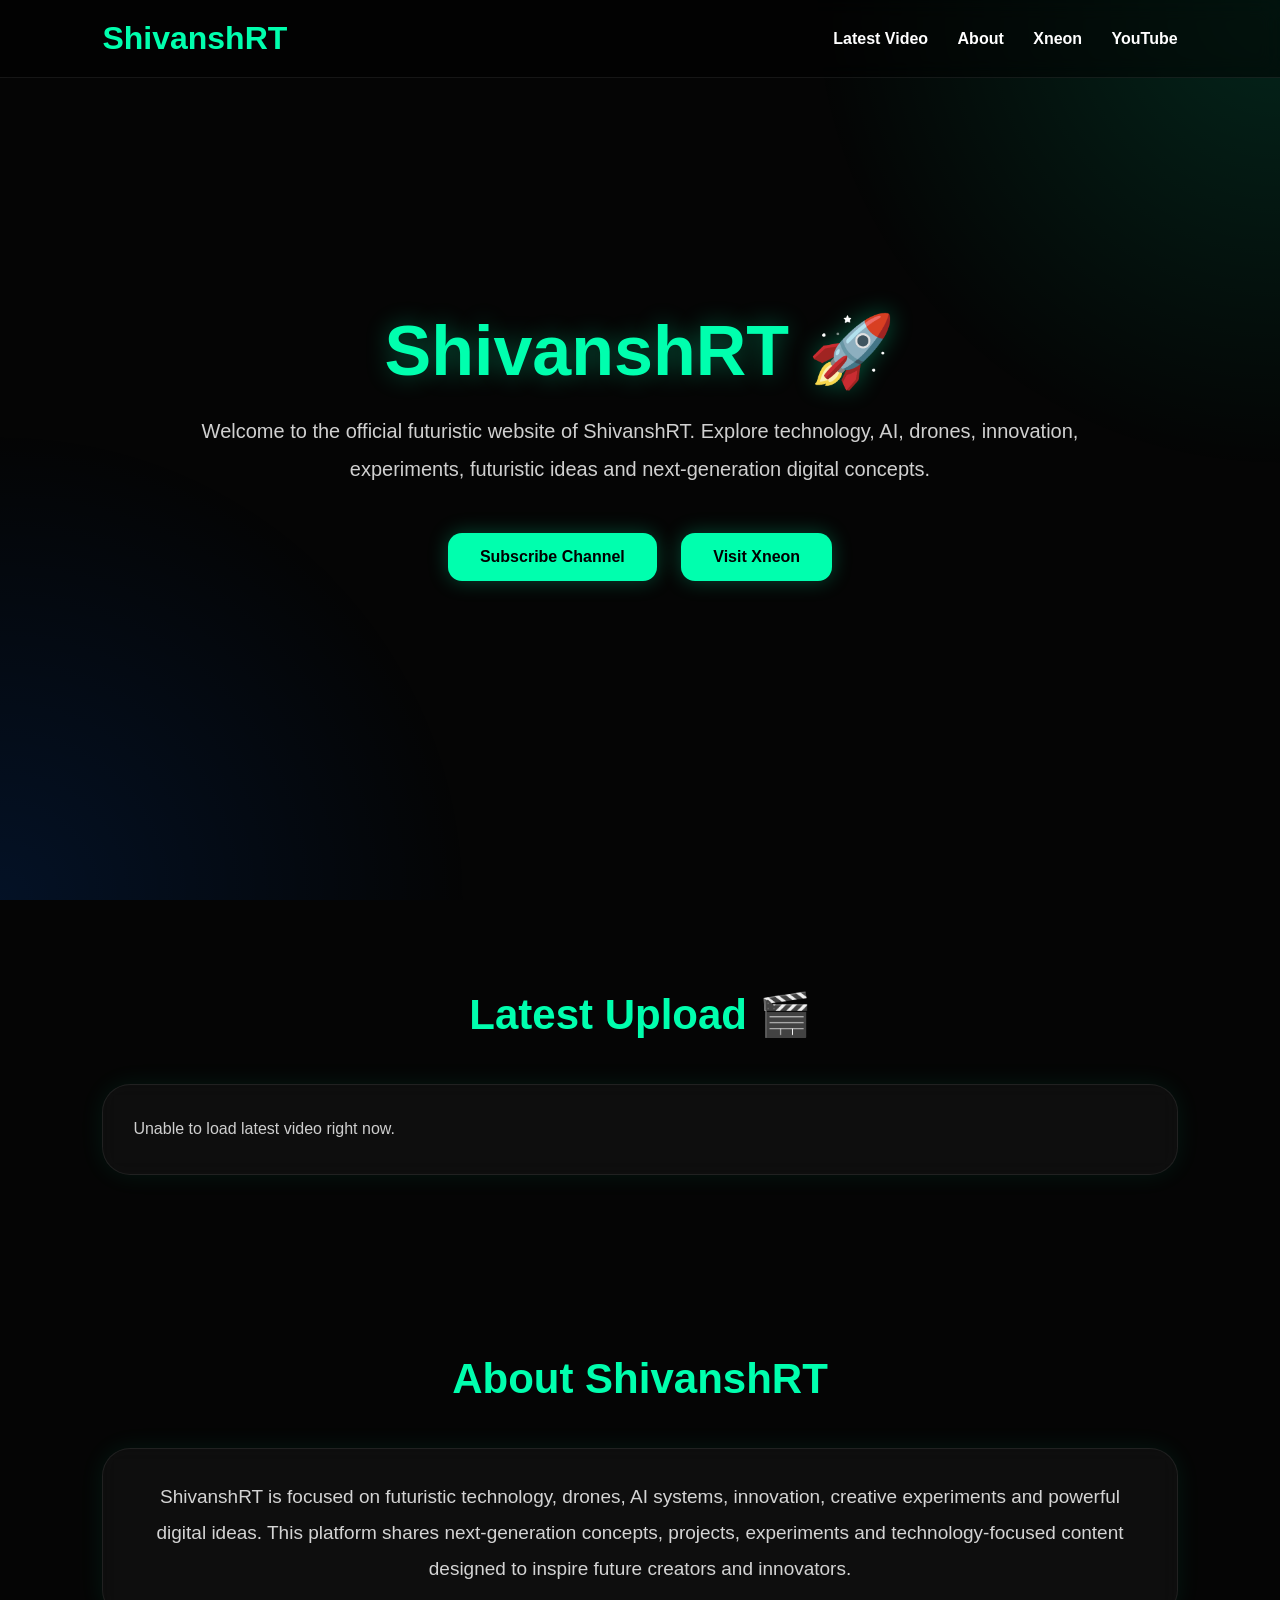
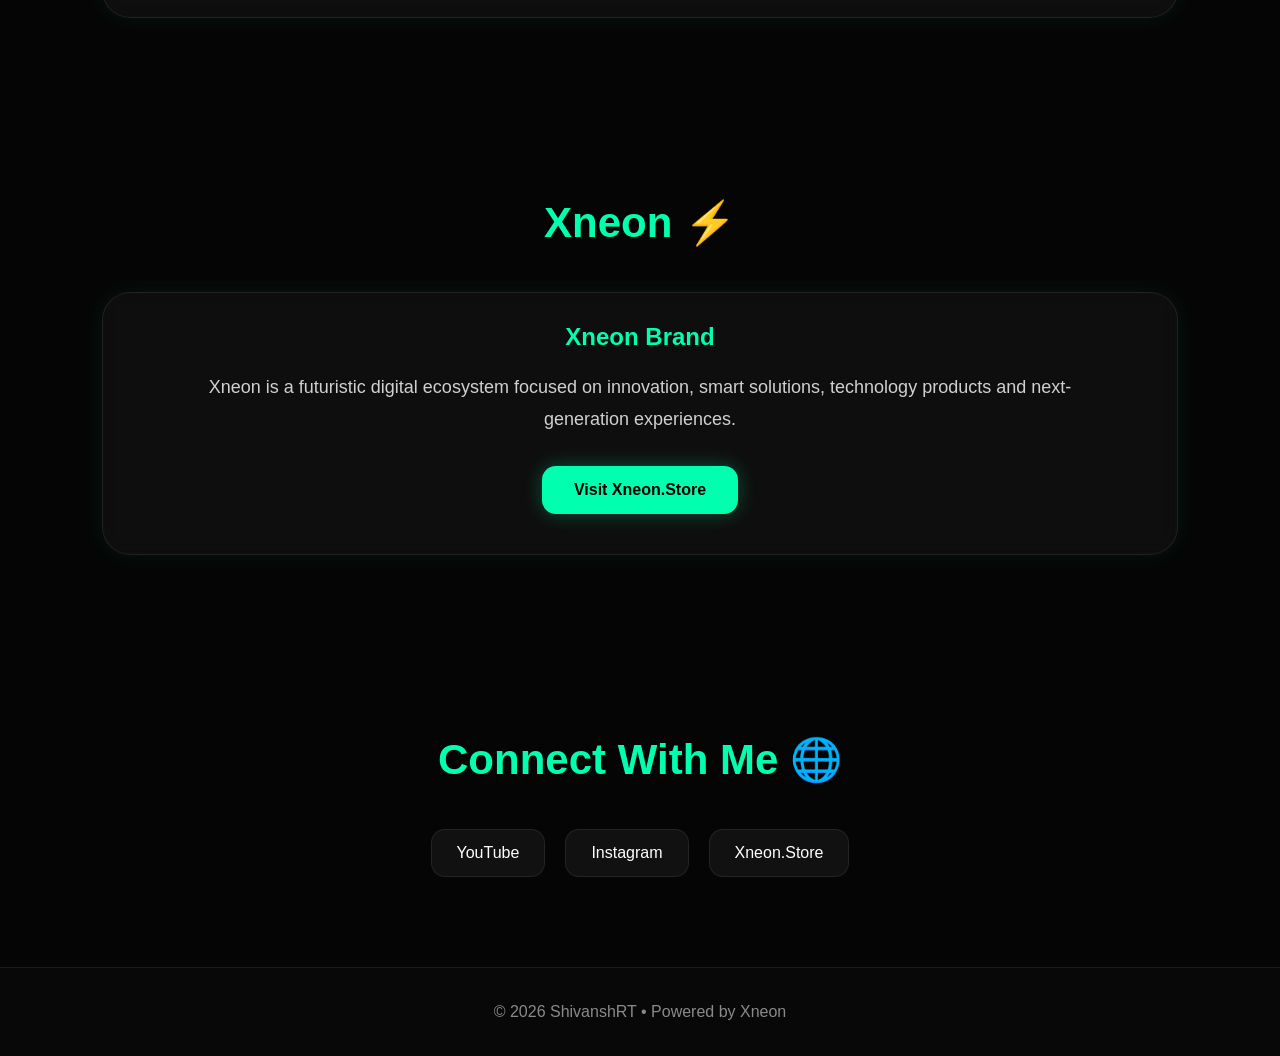
==== index.html @ a0604bc4 "Create index.html" ====
<!DOCTYPE html>
<html lang="en">
<head>
  <meta charset="UTF-8" />
  <meta name="viewport" content="width=device-width, initial-scale=1.0"/>
  <title>ShivanshRT | Official Website</title>

  <meta name="description" content="Official website of ShivanshRT - Tech, AI, Drones, Future Concepts and Xneon Projects">

  <style>

    *{
      margin:0;
      padding:0;
      box-sizing:border-box;
      font-family:Arial, sans-serif;
      scroll-behavior:smooth;
    }

    body{
      background:#050505;
      color:white;
      overflow-x:hidden;
    }

    body::before{
      content:"";
      position:fixed;
      width:100%;
      height:100%;
      background:
      radial-gradient(circle at top right,#00ffae22,transparent 30%),
      radial-gradient(circle at bottom left,#0066ff22,transparent 30%);
      z-index:-1;
    }

    header{
      width:100%;
      padding:20px 8%;
      display:flex;
      justify-content:space-between;
      align-items:center;
      position:fixed;
      top:0;
      background:rgba(0,0,0,0.5);
      backdrop-filter:blur(10px);
      z-index:999;
      border-bottom:1px solid rgba(255,255,255,0.08);
    }

    .logo{
      font-size:32px;
      font-weight:bold;
      color:#00ffae;
    }

    nav a{
      color:white;
      text-decoration:none;
      margin-left:25px;
      transition:0.3s;
      font-weight:bold;
    }

    nav a:hover{
      color:#00ffae;
    }

    .hero{
      min-height:100vh;
      display:flex;
      justify-content:center;
      align-items:center;
      text-align:center;
      padding:120px 8%;
    }

    .hero-content h1{
      font-size:70px;
      color:#00ffae;
      margin-bottom:20px;
      text-shadow:0 0 25px #00ffae55;
    }

    .hero-content p{
      max-width:900px;
      margin:auto;
      color:#d0d0d0;
      line-height:1.9;
      font-size:20px;
    }

    .buttons{
      margin-top:35px;
    }

    .btn{
      display:inline-block;
      padding:15px 32px;
      margin:10px;
      background:#00ffae;
      color:black;
      text-decoration:none;
      border-radius:14px;
      font-weight:bold;
      transition:0.3s;
      box-shadow:0 0 20px #00ffae44;
    }

    .btn:hover{
      transform:translateY(-4px) scale(1.04);
      background:white;
    }

    section{
      padding:90px 8%;
    }

    .section-title{
      text-align:center;
      font-size:42px;
      color:#00ffae;
      margin-bottom:45px;
    }

    .card{
      background:rgba(255,255,255,0.04);
      border:1px solid rgba(255,255,255,0.08);
      border-radius:28px;
      padding:30px;
      backdrop-filter:blur(10px);
      box-shadow:0 0 25px rgba(0,255,174,0.08);
    }

    #latest-video iframe{
      width:100%;
      height:550px;
      border:none;
      border-radius:20px;
      margin-bottom:25px;
    }

    #latest-video h2{
      color:#00ffae;
      margin-bottom:12px;
    }

    #latest-video p{
      color:#cfcfcf;
      line-height:1.8;
    }

    .about-text{
      text-align:center;
      max-width:1000px;
      margin:auto;
      line-height:1.9;
      color:#d4d4d4;
      font-size:19px;
    }

    .xneon{
      text-align:center;
    }

    .xneon p{
      max-width:900px;
      margin:20px auto;
      color:#d0d0d0;
      line-height:1.8;
      font-size:18px;
    }

    .socials{
      display:flex;
      justify-content:center;
      gap:20px;
      margin-top:30px;
      flex-wrap:wrap;
    }

    .socials a{
      padding:14px 25px;
      background:#111;
      border:1px solid rgba(255,255,255,0.08);
      border-radius:14px;
      color:white;
      text-decoration:none;
      transition:0.3s;
    }

    .socials a:hover{
      background:#00ffae;
      color:black;
    }

    footer{
      padding:35px;
      text-align:center;
      background:#080808;
      color:#8a8a8a;
      border-top:1px solid rgba(255,255,255,0.08);
    }

    .loader{
      position:fixed;
      width:100%;
      height:100%;
      background:black;
      display:flex;
      justify-content:center;
      align-items:center;
      z-index:99999;
      font-size:30px;
      color:#00ffae;
      transition:1s;
    }

    @media(max-width:768px){

      .hero-content h1{
        font-size:42px;
      }

      .hero-content p{
        font-size:16px;
      }

      nav{
        display:none;
      }

      #latest-video iframe{
        height:250px;
      }

    }

  </style>
</head>

<body>

  <div class="loader" id="loader">
    Loading ShivanshRT...
  </div>

  <header>

    <div class="logo">ShivanshRT</div>

    <nav>
      <a href="#latest">Latest Video</a>
      <a href="#about">About</a>
      <a href="#xneon">Xneon</a>
      <a href="https://youtube.com/@ShivanshRT" target="_blank">YouTube</a>
    </nav>

  </header>

  <section class="hero">

    <div class="hero-content">

      <h1>ShivanshRT 🚀</h1>

      <p>
        Welcome to the official futuristic website of ShivanshRT.
        Explore technology, AI, drones, innovation, experiments,
        futuristic ideas and next-generation digital concepts.
      </p>

      <div class="buttons">

        <a class="btn"
        href="https://youtube.com/@ShivanshRT"
        target="_blank">
        Subscribe Channel
        </a>

        <a class="btn"
        href="https://xneon.store"
        target="_blank">
        Visit Xneon
        </a>

      </div>

    </div>

  </section>

  <section id="latest">

    <h2 class="section-title">
      Latest Upload 🎬
    </h2>

    <div class="card">

      <div id="latest-video">
        <p>Loading latest video...</p>
      </div>

    </div>

  </section>

  <section id="about">

    <h2 class="section-title">
      About ShivanshRT
    </h2>

    <div class="card">

      <div class="about-text">

        ShivanshRT is focused on futuristic technology,
        drones, AI systems, innovation, creative experiments
        and powerful digital ideas.

        This platform shares next-generation concepts,
        projects, experiments and technology-focused content
        designed to inspire future creators and innovators.

      </div>

    </div>

  </section>

  <section id="xneon">

    <h2 class="section-title">
      Xneon ⚡
    </h2>

    <div class="card xneon">

      <h2 style="color:#00ffae;">
        Xneon Brand
      </h2>

      <p>
        Xneon is a futuristic digital ecosystem focused on innovation,
        smart solutions, technology products and next-generation experiences.
      </p>

      <a class="btn"
      href="https://xneon.store"
      target="_blank">
      Visit Xneon.Store
      </a>

    </div>

  </section>

  <section>

    <h2 class="section-title">
      Connect With Me 🌐
    </h2>

    <div class="socials">

      <a href="https://youtube.com/@ShivanshRT" target="_blank">
        YouTube
      </a>

      <a href="https://instagram.com/shivanshranjantripathi" target="_blank">
        Instagram
      </a>

      <a href="https://xneon.store" target="_blank">
        Xneon.Store
      </a>

    </div>

  </section>

  <footer>
    © 2026 ShivanshRT • Powered by Xneon
  </footer>

  <script>

    window.onload = () => {

      setTimeout(() => {

        document.getElementById("loader").style.opacity = "0";

        setTimeout(() => {
          document.getElementById("loader").style.display = "none";
        },1000);

      },1200);

    }

    async function loadLatestVideo() {

      try{

        // CHANNEL ID
        const rssUrl =
        "https://www.youtube.com/feeds/videos.xml?channel_id=UCWz2mWlEXAMPLE";

        const response = await fetch(rssUrl);

        const text = await response.text();

        const parser = new DOMParser();

        const xml =
        parser.parseFromString(text,"text/xml");

        const entry = xml.querySelector("entry");

        const videoId =
        entry.getElementsByTagName("yt:videoId")[0]
        .textContent;

        const title =
        entry.getElementsByTagName("title")[0]
        .textContent;

        const published =
        entry.getElementsByTagName("published")[0]
        .textContent;

        document.getElementById("latest-video")
        .innerHTML = `

          <iframe
          src="https://www.youtube.com/embed/${videoId}"
          allowfullscreen>
          </iframe>

          <h2>${title}</h2>

          <p>
          Latest upload from ShivanshRT.<br><br>

          Published:
          ${new Date(published).toDateString()}
          </p>

        `;

      }

      catch(error){

        document.getElementById("latest-video")
        .innerHTML = `
        <p>
        Unable to load latest video right now.
        </p>
        `;

      }

    }

    loadLatestVideo();

  </script>

</body>
</html>
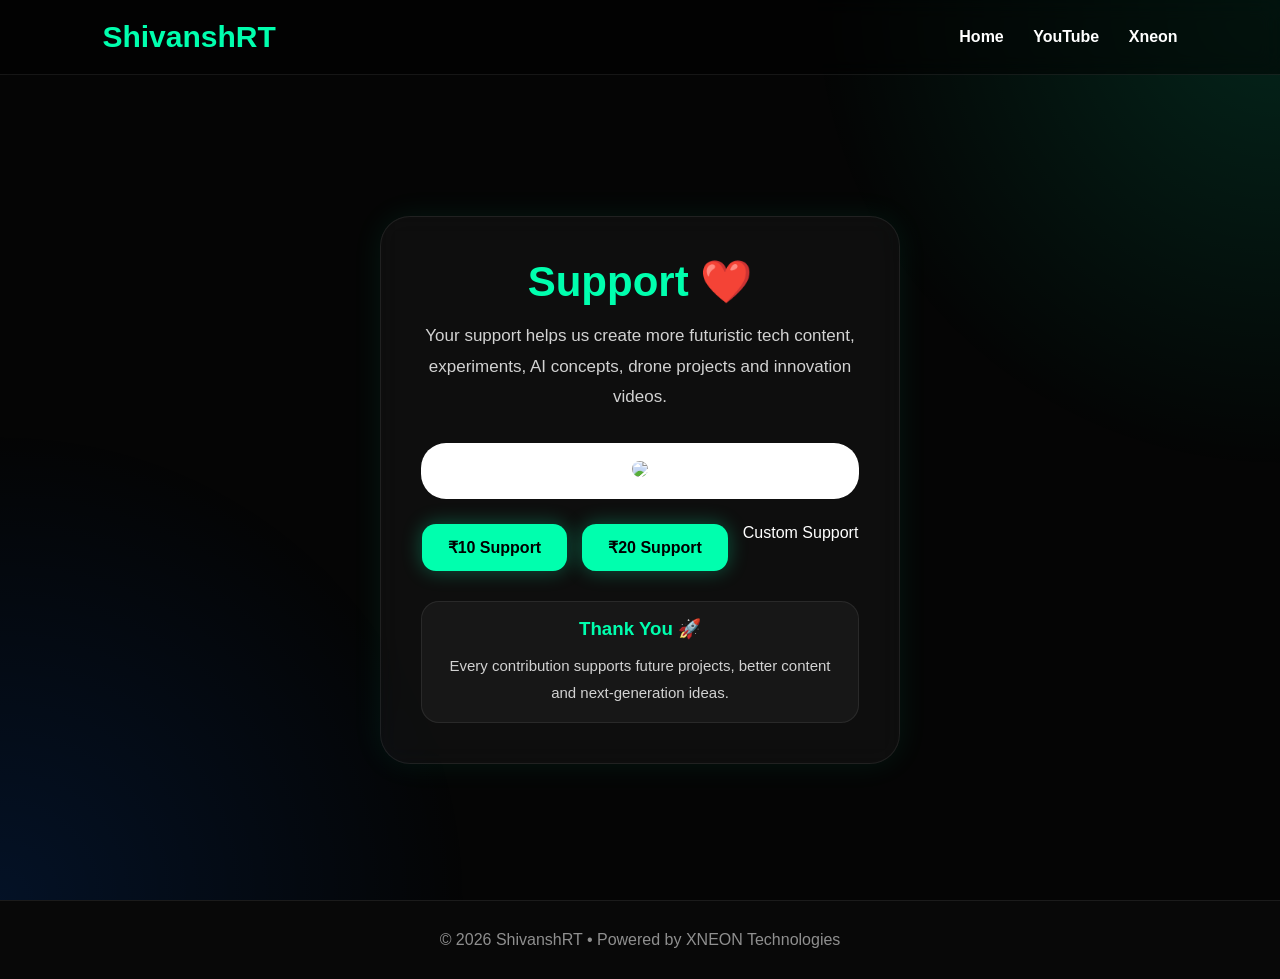
==== commit 2f3eadd7: "Update index.html" ====
--- a/index.html
+++ b/index.html
@@ -1,11 +1,10 @@
 <!DOCTYPE html>
 <html lang="en">
 <head>
-  <meta charset="UTF-8" />
-  <meta name="viewport" content="width=device-width, initial-scale=1.0"/>
-  <title>ShivanshRT | Official Website</title>
-
-  <meta name="description" content="Official website of ShivanshRT - Tech, AI, Drones, Future Concepts and Xneon Projects">
+  <meta charset="UTF-8">
+  <meta name="viewport" content="width=device-width, initial-scale=1.0">
+
+  <title>Support ShivanshRT</title>
 
   <style>
 
@@ -49,7 +48,7 @@
     }
 
     .logo{
-      font-size:32px;
+      font-size:30px;
       font-weight:bold;
       color:#00ffae;
     }
@@ -66,409 +65,250 @@
       color:#00ffae;
     }
 
-    .hero{
+    .container{
       min-height:100vh;
       display:flex;
       justify-content:center;
       align-items:center;
+      padding:140px 20px 60px;
+    }
+
+    .support-card{
+
+      width:100%;
+      max-width:520px;
+
+      background:rgba(255,255,255,0.04);
+
+      border:1px solid rgba(255,255,255,0.08);
+
+      border-radius:30px;
+
+      padding:40px;
+
+      backdrop-filter:blur(12px);
+
+      box-shadow:0 0 30px rgba(0,255,174,0.08);
+
       text-align:center;
-      padding:120px 8%;
-    }
-
-    .hero-content h1{
-      font-size:70px;
-      color:#00ffae;
-      margin-bottom:20px;
-      text-shadow:0 0 25px #00ffae55;
-    }
-
-    .hero-content p{
-      max-width:900px;
-      margin:auto;
-      color:#d0d0d0;
-      line-height:1.9;
-      font-size:20px;
-    }
-
-    .buttons{
-      margin-top:35px;
-    }
-
-    .btn{
-      display:inline-block;
-      padding:15px 32px;
-      margin:10px;
-      background:#00ffae;
-      color:black;
-      text-decoration:none;
-      border-radius:14px;
-      font-weight:bold;
-      transition:0.3s;
-      box-shadow:0 0 20px #00ffae44;
-    }
-
-    .btn:hover{
-      transform:translateY(-4px) scale(1.04);
-      background:white;
-    }
-
-    section{
-      padding:90px 8%;
-    }
-
-    .section-title{
-      text-align:center;
+
+    }
+
+    .support-card h1{
       font-size:42px;
       color:#00ffae;
-      margin-bottom:45px;
-    }
-
-    .card{
+      margin-bottom:15px;
+    }
+
+    .support-card p{
+      color:#d2d2d2;
+      line-height:1.8;
+      font-size:17px;
+      margin-bottom:30px;
+    }
+
+    .qr-box{
+
+      width:100%;
+      background:white;
+
+      border-radius:25px;
+
+      padding:18px;
+
+      margin-bottom:25px;
+
+    }
+
+    .qr-box img{
+
+      width:100%;
+      border-radius:15px;
+
+    }
+
+    .amounts{
+
+      display:flex;
+      justify-content:center;
+      gap:15px;
+      flex-wrap:wrap;
+
+      margin-top:10px;
+
+    }
+
+    .pay-btn{
+
+      padding:14px 26px;
+
+      background:#00ffae;
+
+      color:black;
+
+      text-decoration:none;
+
+      border-radius:14px;
+
+      font-weight:bold;
+
+      transition:0.3s;
+
+      box-shadow:0 0 20px rgba(0,255,174,0.3);
+
+    }
+
+    .pay-btn:hover{
+
+      transform:translateY(-4px) scale(1.05);
+
+      background:white;
+
+    }
+
+    .custom-support{
+
+      margin-top:30px;
+
+      padding:16px;
+
+      border-radius:18px;
+
       background:rgba(255,255,255,0.04);
+
       border:1px solid rgba(255,255,255,0.08);
-      border-radius:28px;
-      padding:30px;
-      backdrop-filter:blur(10px);
-      box-shadow:0 0 25px rgba(0,255,174,0.08);
-    }
-
-    #latest-video iframe{
-      width:100%;
-      height:550px;
-      border:none;
-      border-radius:20px;
-      margin-bottom:25px;
-    }
-
-    #latest-video h2{
+
+    }
+
+    .custom-support h3{
       color:#00ffae;
       margin-bottom:12px;
     }
 
-    #latest-video p{
-      color:#cfcfcf;
-      line-height:1.8;
-    }
-
-    .about-text{
+    .custom-support p{
+      margin:0;
+      font-size:15px;
+    }
+
+    footer{
+
       text-align:center;
-      max-width:1000px;
-      margin:auto;
-      line-height:1.9;
-      color:#d4d4d4;
-      font-size:19px;
-    }
-
-    .xneon{
-      text-align:center;
-    }
-
-    .xneon p{
-      max-width:900px;
-      margin:20px auto;
-      color:#d0d0d0;
-      line-height:1.8;
-      font-size:18px;
-    }
-
-    .socials{
-      display:flex;
-      justify-content:center;
-      gap:20px;
-      margin-top:30px;
-      flex-wrap:wrap;
-    }
-
-    .socials a{
-      padding:14px 25px;
-      background:#111;
-      border:1px solid rgba(255,255,255,0.08);
-      border-radius:14px;
-      color:white;
-      text-decoration:none;
-      transition:0.3s;
-    }
-
-    .socials a:hover{
-      background:#00ffae;
-      color:black;
-    }
-
-    footer{
-      padding:35px;
-      text-align:center;
+
+      padding:30px;
+
+      color:#8f8f8f;
+
+      border-top:1px solid rgba(255,255,255,0.08);
+
       background:#080808;
-      color:#8a8a8a;
-      border-top:1px solid rgba(255,255,255,0.08);
-    }
-
-    .loader{
-      position:fixed;
-      width:100%;
-      height:100%;
-      background:black;
-      display:flex;
-      justify-content:center;
-      align-items:center;
-      z-index:99999;
-      font-size:30px;
-      color:#00ffae;
-      transition:1s;
+
     }
 
     @media(max-width:768px){
-
-      .hero-content h1{
-        font-size:42px;
-      }
-
-      .hero-content p{
-        font-size:16px;
-      }
 
       nav{
         display:none;
       }
 
-      #latest-video iframe{
-        height:250px;
+      .support-card{
+        padding:28px;
       }
 
+      .support-card h1{
+        font-size:34px;
+      }
+
     }
 
   </style>
+
 </head>
 
 <body>
 
-  <div class="loader" id="loader">
-    Loading ShivanshRT...
-  </div>
-
   <header>
 
-    <div class="logo">ShivanshRT</div>
+    <div class="logo">
+      ShivanshRT
+    </div>
 
     <nav>
-      <a href="#latest">Latest Video</a>
-      <a href="#about">About</a>
-      <a href="#xneon">Xneon</a>
-      <a href="https://youtube.com/@ShivanshRT" target="_blank">YouTube</a>
-    </nav>
-
-  </header>
-
-  <section class="hero">
-
-    <div class="hero-content">
-
-      <h1>ShivanshRT 🚀</h1>
-
-      <p>
-        Welcome to the official futuristic website of ShivanshRT.
-        Explore technology, AI, drones, innovation, experiments,
-        futuristic ideas and next-generation digital concepts.
-      </p>
-
-      <div class="buttons">
-
-        <a class="btn"
-        href="https://youtube.com/@ShivanshRT"
-        target="_blank">
-        Subscribe Channel
-        </a>
-
-        <a class="btn"
-        href="https://xneon.store"
-        target="_blank">
-        Visit Xneon
-        </a>
-
-      </div>
-
-    </div>
-
-  </section>
-
-  <section id="latest">
-
-    <h2 class="section-title">
-      Latest Upload 🎬
-    </h2>
-
-    <div class="card">
-
-      <div id="latest-video">
-        <p>Loading latest video...</p>
-      </div>
-
-    </div>
-
-  </section>
-
-  <section id="about">
-
-    <h2 class="section-title">
-      About ShivanshRT
-    </h2>
-
-    <div class="card">
-
-      <div class="about-text">
-
-        ShivanshRT is focused on futuristic technology,
-        drones, AI systems, innovation, creative experiments
-        and powerful digital ideas.
-
-        This platform shares next-generation concepts,
-        projects, experiments and technology-focused content
-        designed to inspire future creators and innovators.
-
-      </div>
-
-    </div>
-
-  </section>
-
-  <section id="xneon">
-
-    <h2 class="section-title">
-      Xneon ⚡
-    </h2>
-
-    <div class="card xneon">
-
-      <h2 style="color:#00ffae;">
-        Xneon Brand
-      </h2>
-
-      <p>
-        Xneon is a futuristic digital ecosystem focused on innovation,
-        smart solutions, technology products and next-generation experiences.
-      </p>
-
-      <a class="btn"
-      href="https://xneon.store"
-      target="_blank">
-      Visit Xneon.Store
+
+      <a href="index.html">
+        Home
       </a>
-
-    </div>
-
-  </section>
-
-  <section>
-
-    <h2 class="section-title">
-      Connect With Me 🌐
-    </h2>
-
-    <div class="socials">
 
       <a href="https://youtube.com/@ShivanshRT" target="_blank">
         YouTube
       </a>
 
-      <a href="https://instagram.com/shivanshranjantripathi" target="_blank">
-        Instagram
+      <a href="https://xneon.store" target="_blank">
+        Xneon
       </a>
 
-      <a href="https://xneon.store" target="_blank">
-        Xneon.Store
-      </a>
+    </nav>
+
+  </header>
+
+  <div class="container">
+
+    <div class="support-card">
+
+      <h1>Support ❤️</h1>
+
+      <p>
+        Your support helps us create more futuristic
+        tech content, experiments, AI concepts,
+        drone projects and innovation videos.
+      </p>
+
+      <div class="qr-box">
+
+        <!-- QR IMAGE LINK YAHA DAALNA -->
+        <img src="https://github.com/ut72567/XNEON-Technologies-Product-And-Images-Storage.com/blob/main/IMG-20260519-WA0003.jpg">
+
+      </div>
+
+      <div class="amounts">
+
+        <!-- PAYMENT LINKS YAHA CHANGE KARNA -->
+
+        <a class="pay-btn"
+        href="YOUR_PAYMENT_LINK">
+        ₹10 Support
+        </a>
+
+        <a class="pay-btn"
+        href="upi://pay?pa=srt725bot@ptyes&pn=ShivanshRT&am=20&cu=INR">
+        ₹20 Support
+        </a>
+
+        <a class="upi://pay?pa=srt725bot@ptyes&pn=ShivanshRT&cu=INR">
+        Custom Support
+        </a>
+
+      </div>
+
+      <div class="custom-support">
+
+        <h3>Thank You 🚀</h3>
+
+        <p>
+          Every contribution supports future projects,
+          better content and next-generation ideas.
+        </p>
+
+      </div>
 
     </div>
 
-  </section>
+  </div>
 
   <footer>
-    © 2026 ShivanshRT • Powered by Xneon
+
+    © 2026 ShivanshRT • Powered by XNEON Technologies
+
   </footer>
-
-  <script>
-
-    window.onload = () => {
-
-      setTimeout(() => {
-
-        document.getElementById("loader").style.opacity = "0";
-
-        setTimeout(() => {
-          document.getElementById("loader").style.display = "none";
-        },1000);
-
-      },1200);
-
-    }
-
-    async function loadLatestVideo() {
-
-      try{
-
-        // CHANNEL ID
-        const rssUrl =
-        "https://www.youtube.com/feeds/videos.xml?channel_id=UCWz2mWlEXAMPLE";
-
-        const response = await fetch(rssUrl);
-
-        const text = await response.text();
-
-        const parser = new DOMParser();
-
-        const xml =
-        parser.parseFromString(text,"text/xml");
-
-        const entry = xml.querySelector("entry");
-
-        const videoId =
-        entry.getElementsByTagName("yt:videoId")[0]
-        .textContent;
-
-        const title =
-        entry.getElementsByTagName("title")[0]
-        .textContent;
-
-        const published =
-        entry.getElementsByTagName("published")[0]
-        .textContent;
-
-        document.getElementById("latest-video")
-        .innerHTML = `
-
-          <iframe
-          src="https://www.youtube.com/embed/${videoId}"
-          allowfullscreen>
-          </iframe>
-
-          <h2>${title}</h2>
-
-          <p>
-          Latest upload from ShivanshRT.<br><br>
-
-          Published:
-          ${new Date(published).toDateString()}
-          </p>
-
-        `;
-
-      }
-
-      catch(error){
-
-        document.getElementById("latest-video")
-        .innerHTML = `
-        <p>
-        Unable to load latest video right now.
-        </p>
-        `;
-
-      }
-
-    }
-
-    loadLatestVideo();
-
-  </script>
 
 </body>
 </html>
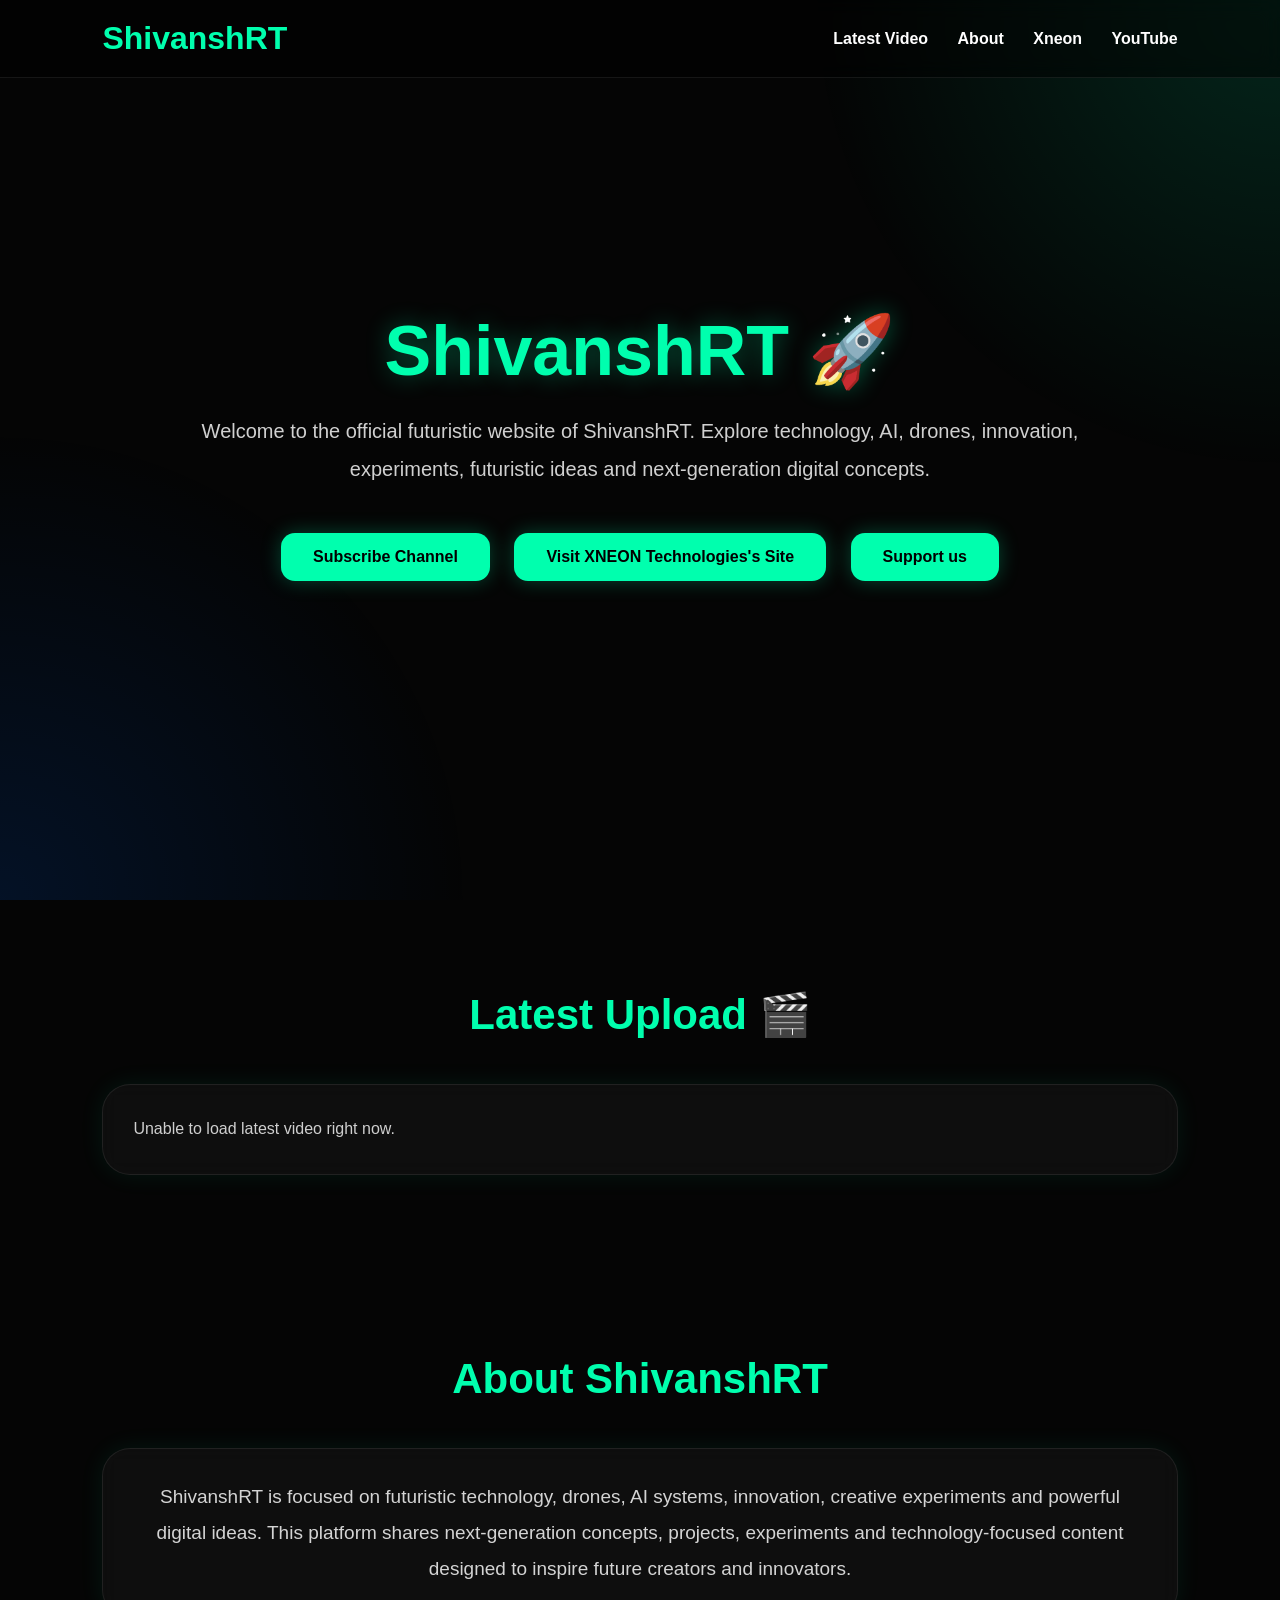
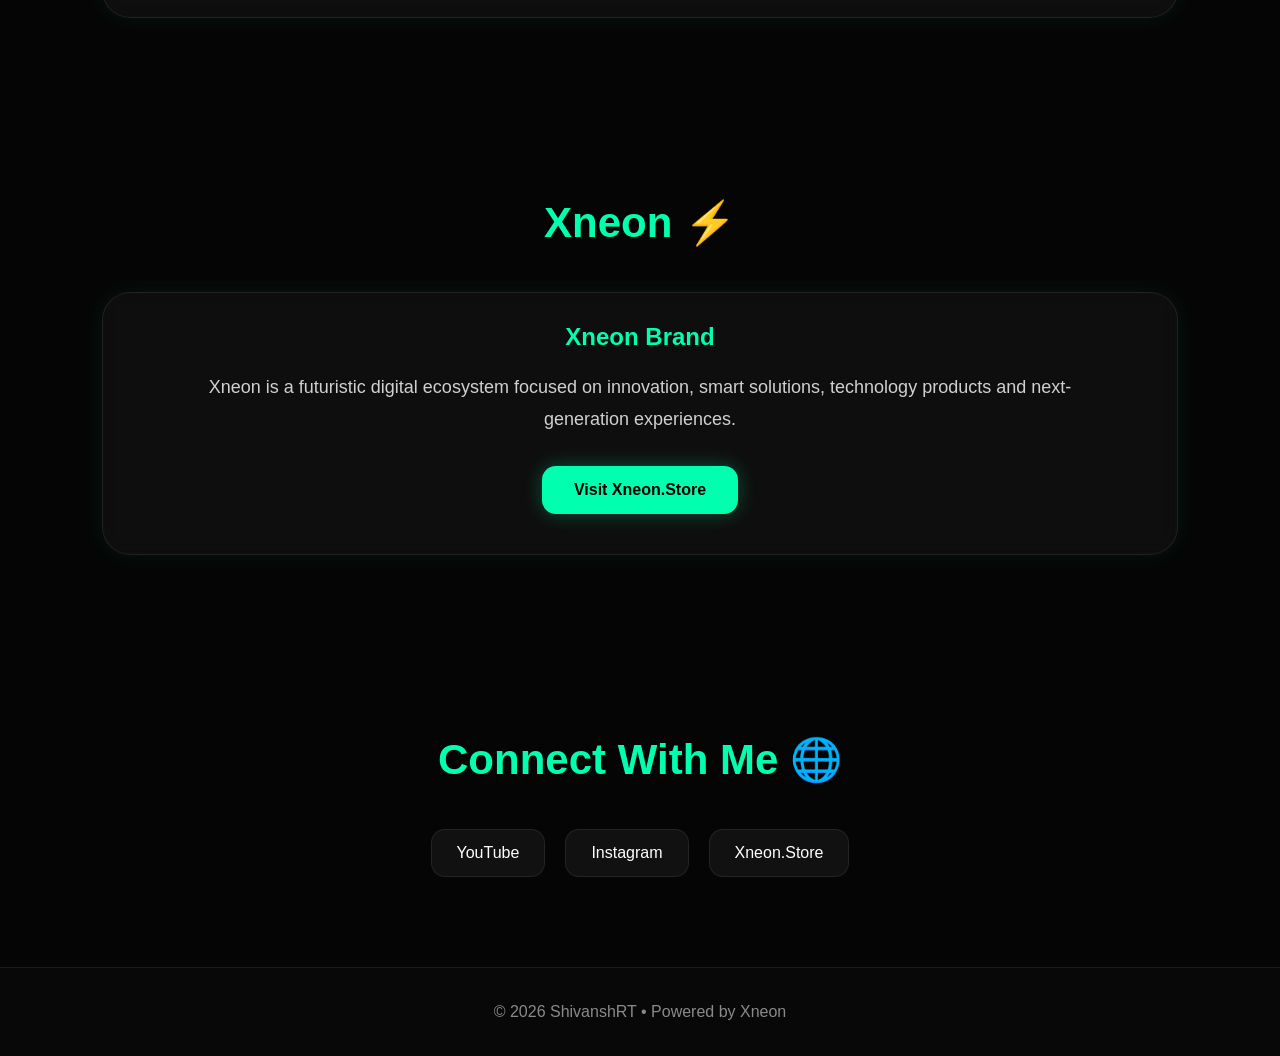
==== commit d14e4c81: "Update index.html" ====
--- a/index.html
+++ b/index.html
@@ -1,10 +1,11 @@
 <!DOCTYPE html>
 <html lang="en">
 <head>
-  <meta charset="UTF-8">
-  <meta name="viewport" content="width=device-width, initial-scale=1.0">
-
-  <title>Support ShivanshRT</title>
+  <meta charset="UTF-8" />
+  <meta name="viewport" content="width=device-width, initial-scale=1.0"/>
+  <title>ShivanshRT | Official Website</title>
+
+  <meta name="description" content="Official website of ShivanshRT - Tech, AI, Drones, Future Concepts and Xneon Projects">
 
   <style>
 
@@ -48,7 +49,7 @@
     }
 
     .logo{
-      font-size:30px;
+      font-size:32px;
       font-weight:bold;
       color:#00ffae;
     }
@@ -65,250 +66,415 @@
       color:#00ffae;
     }
 
-    .container{
+    .hero{
       min-height:100vh;
       display:flex;
       justify-content:center;
       align-items:center;
-      padding:140px 20px 60px;
-    }
-
-    .support-card{
-
+      text-align:center;
+      padding:120px 8%;
+    }
+
+    .hero-content h1{
+      font-size:70px;
+      color:#00ffae;
+      margin-bottom:20px;
+      text-shadow:0 0 25px #00ffae55;
+    }
+
+    .hero-content p{
+      max-width:900px;
+      margin:auto;
+      color:#d0d0d0;
+      line-height:1.9;
+      font-size:20px;
+    }
+
+    .buttons{
+      margin-top:35px;
+    }
+
+    .btn{
+      display:inline-block;
+      padding:15px 32px;
+      margin:10px;
+      background:#00ffae;
+      color:black;
+      text-decoration:none;
+      border-radius:14px;
+      font-weight:bold;
+      transition:0.3s;
+      box-shadow:0 0 20px #00ffae44;
+    }
+
+    .btn:hover{
+      transform:translateY(-4px) scale(1.04);
+      background:white;
+    }
+
+    section{
+      padding:90px 8%;
+    }
+
+    .section-title{
+      text-align:center;
+      font-size:42px;
+      color:#00ffae;
+      margin-bottom:45px;
+    }
+
+    .card{
+      background:rgba(255,255,255,0.04);
+      border:1px solid rgba(255,255,255,0.08);
+      border-radius:28px;
+      padding:30px;
+      backdrop-filter:blur(10px);
+      box-shadow:0 0 25px rgba(0,255,174,0.08);
+    }
+
+    #latest-video iframe{
       width:100%;
-      max-width:520px;
-
-      background:rgba(255,255,255,0.04);
-
-      border:1px solid rgba(255,255,255,0.08);
-
-      border-radius:30px;
-
-      padding:40px;
-
-      backdrop-filter:blur(12px);
-
-      box-shadow:0 0 30px rgba(0,255,174,0.08);
-
+      height:550px;
+      border:none;
+      border-radius:20px;
+      margin-bottom:25px;
+    }
+
+    #latest-video h2{
+      color:#00ffae;
+      margin-bottom:12px;
+    }
+
+    #latest-video p{
+      color:#cfcfcf;
+      line-height:1.8;
+    }
+
+    .about-text{
       text-align:center;
-
-    }
-
-    .support-card h1{
-      font-size:42px;
-      color:#00ffae;
-      margin-bottom:15px;
-    }
-
-    .support-card p{
-      color:#d2d2d2;
+      max-width:1000px;
+      margin:auto;
+      line-height:1.9;
+      color:#d4d4d4;
+      font-size:19px;
+    }
+
+    .xneon{
+      text-align:center;
+    }
+
+    .xneon p{
+      max-width:900px;
+      margin:20px auto;
+      color:#d0d0d0;
       line-height:1.8;
-      font-size:17px;
-      margin-bottom:30px;
-    }
-
-    .qr-box{
-
-      width:100%;
-      background:white;
-
-      border-radius:25px;
-
-      padding:18px;
-
-      margin-bottom:25px;
-
-    }
-
-    .qr-box img{
-
-      width:100%;
-      border-radius:15px;
-
-    }
-
-    .amounts{
-
+      font-size:18px;
+    }
+
+    .socials{
       display:flex;
       justify-content:center;
-      gap:15px;
+      gap:20px;
+      margin-top:30px;
       flex-wrap:wrap;
-
-      margin-top:10px;
-
-    }
-
-    .pay-btn{
-
-      padding:14px 26px;
-
+    }
+
+    .socials a{
+      padding:14px 25px;
+      background:#111;
+      border:1px solid rgba(255,255,255,0.08);
+      border-radius:14px;
+      color:white;
+      text-decoration:none;
+      transition:0.3s;
+    }
+
+    .socials a:hover{
       background:#00ffae;
-
       color:black;
-
-      text-decoration:none;
-
-      border-radius:14px;
-
-      font-weight:bold;
-
-      transition:0.3s;
-
-      box-shadow:0 0 20px rgba(0,255,174,0.3);
-
-    }
-
-    .pay-btn:hover{
-
-      transform:translateY(-4px) scale(1.05);
-
-      background:white;
-
-    }
-
-    .custom-support{
-
-      margin-top:30px;
-
-      padding:16px;
-
-      border-radius:18px;
-
-      background:rgba(255,255,255,0.04);
-
-      border:1px solid rgba(255,255,255,0.08);
-
-    }
-
-    .custom-support h3{
-      color:#00ffae;
-      margin-bottom:12px;
-    }
-
-    .custom-support p{
-      margin:0;
-      font-size:15px;
     }
 
     footer{
-
+      padding:35px;
       text-align:center;
-
-      padding:30px;
-
-      color:#8f8f8f;
-
+      background:#080808;
+      color:#8a8a8a;
       border-top:1px solid rgba(255,255,255,0.08);
-
-      background:#080808;
-
+    }
+
+    .loader{
+      position:fixed;
+      width:100%;
+      height:100%;
+      background:black;
+      display:flex;
+      justify-content:center;
+      align-items:center;
+      z-index:99999;
+      font-size:30px;
+      color:#00ffae;
+      transition:1s;
     }
 
     @media(max-width:768px){
+
+      .hero-content h1{
+        font-size:42px;
+      }
+
+      .hero-content p{
+        font-size:16px;
+      }
 
       nav{
         display:none;
       }
 
-      .support-card{
-        padding:28px;
-      }
-
-      .support-card h1{
-        font-size:34px;
+      #latest-video iframe{
+        height:250px;
       }
 
     }
 
   </style>
-
 </head>
 
 <body>
 
+  <div class="loader" id="loader">
+    Loading ShivanshRT...
+  </div>
+
   <header>
 
-    <div class="logo">
-      ShivanshRT
+    <div class="logo">ShivanshRT</div>
+
+    <nav>
+      <a href="#latest">Latest Video</a>
+      <a href="#about">About</a>
+      <a href="#xneon">Xneon</a>
+      <a href="https://youtube.com/@ShivanshRT" target="_blank">YouTube</a>
+    </nav>
+
+  </header>
+
+  <section class="hero">
+
+    <div class="hero-content">
+
+      <h1>ShivanshRT 🚀</h1>
+
+      <p>
+        Welcome to the official futuristic website of ShivanshRT.
+        Explore technology, AI, drones, innovation, experiments,
+        futuristic ideas and next-generation digital concepts.
+      </p>
+
+      <div class="buttons">
+
+        <a class="btn"
+        href="https://youtube.com/@ShivanshRT"
+        target="_blank">
+        Subscribe Channel
+        </a>
+
+        <a class="btn"
+        href="https://xneon.store"
+        target="_blank">
+        Visit XNEON Technologies's Site
+        </a>
+        
+        <a class="btn"
+        href=https://github.io/shivanshrt.com/support.html
+        target="_blank">
+        Support us
+        </a>
+
+      </div>
+
     </div>
 
-    <nav>
-
-      <a href="index.html">
-        Home
+  </section>
+
+  <section id="latest">
+
+    <h2 class="section-title">
+      Latest Upload 🎬
+    </h2>
+
+    <div class="card">
+
+      <div id="latest-video">
+        <p>Loading latest video...</p>
+      </div>
+
+    </div>
+
+  </section>
+
+  <section id="about">
+
+    <h2 class="section-title">
+      About ShivanshRT
+    </h2>
+
+    <div class="card">
+
+      <div class="about-text">
+
+        ShivanshRT is focused on futuristic technology,
+        drones, AI systems, innovation, creative experiments
+        and powerful digital ideas.
+
+        This platform shares next-generation concepts,
+        projects, experiments and technology-focused content
+        designed to inspire future creators and innovators.
+
+      </div>
+
+    </div>
+
+  </section>
+
+  <section id="xneon">
+
+    <h2 class="section-title">
+      Xneon ⚡
+    </h2>
+
+    <div class="card xneon">
+
+      <h2 style="color:#00ffae;">
+        Xneon Brand
+      </h2>
+
+      <p>
+        Xneon is a futuristic digital ecosystem focused on innovation,
+        smart solutions, technology products and next-generation experiences.
+      </p>
+
+      <a class="btn"
+      href="https://xneon.store"
+      target="_blank">
+      Visit Xneon.Store
       </a>
+
+    </div>
+
+  </section>
+
+  <section>
+
+    <h2 class="section-title">
+      Connect With Me 🌐
+    </h2>
+
+    <div class="socials">
 
       <a href="https://youtube.com/@ShivanshRT" target="_blank">
         YouTube
       </a>
 
+      <a href="https://instagram.com/shivanshranjantripathi" target="_blank">
+        Instagram
+      </a>
+
       <a href="https://xneon.store" target="_blank">
-        Xneon
+        Xneon.Store
       </a>
 
-    </nav>
-
-  </header>
-
-  <div class="container">
-
-    <div class="support-card">
-
-      <h1>Support ❤️</h1>
-
-      <p>
-        Your support helps us create more futuristic
-        tech content, experiments, AI concepts,
-        drone projects and innovation videos.
-      </p>
-
-      <div class="qr-box">
-
-        <!-- QR IMAGE LINK YAHA DAALNA -->
-        <img src="https://github.com/ut72567/XNEON-Technologies-Product-And-Images-Storage.com/blob/main/IMG-20260519-WA0003.jpg">
-
-      </div>
-
-      <div class="amounts">
-
-        <!-- PAYMENT LINKS YAHA CHANGE KARNA -->
-
-        <a class="pay-btn"
-        href="YOUR_PAYMENT_LINK">
-        ₹10 Support
-        </a>
-
-        <a class="pay-btn"
-        href="upi://pay?pa=srt725bot@ptyes&pn=ShivanshRT&am=20&cu=INR">
-        ₹20 Support
-        </a>
-
-        <a class="upi://pay?pa=srt725bot@ptyes&pn=ShivanshRT&cu=INR">
-        Custom Support
-        </a>
-
-      </div>
-
-      <div class="custom-support">
-
-        <h3>Thank You 🚀</h3>
-
+    </div>
+
+  </section>
+
+  <footer>
+    © 2026 ShivanshRT • Powered by Xneon
+  </footer>
+
+  <script>
+
+    window.onload = () => {
+
+      setTimeout(() => {
+
+        document.getElementById("loader").style.opacity = "0";
+
+        setTimeout(() => {
+          document.getElementById("loader").style.display = "none";
+        },1000);
+
+      },1200);
+
+    }
+
+    async function loadLatestVideo() {
+
+      try{
+
+        // CHANNEL ID
+        const rssUrl =
+        "https://www.youtube.com/feeds/videos.xml?channel_id=UCWz2mWlEXAMPLE";
+
+        const response = await fetch(rssUrl);
+
+        const text = await response.text();
+
+        const parser = new DOMParser();
+
+        const xml =
+        parser.parseFromString(text,"text/xml");
+
+        const entry = xml.querySelector("entry");
+
+        const videoId =
+        entry.getElementsByTagName("yt:videoId")[0]
+        .textContent;
+
+        const title =
+        entry.getElementsByTagName("title")[0]
+        .textContent;
+
+        const published =
+        entry.getElementsByTagName("published")[0]
+        .textContent;
+
+        document.getElementById("latest-video")
+        .innerHTML = `
+
+          <iframe
+          src="https://www.youtube.com/embed/${videoId}"
+          allowfullscreen>
+          </iframe>
+
+          <h2>${title}</h2>
+
+          <p>
+          Latest upload from ShivanshRT.<br><br>
+
+          Published:
+          ${new Date(published).toDateString()}
+          </p>
+
+        `;
+
+      }
+
+      catch(error){
+
+        document.getElementById("latest-video")
+        .innerHTML = `
         <p>
-          Every contribution supports future projects,
-          better content and next-generation ideas.
+        Unable to load latest video right now.
         </p>
-
-      </div>
-
-    </div>
-
-  </div>
-
-  <footer>
-
-    © 2026 ShivanshRT • Powered by XNEON Technologies
-
-  </footer>
+        `;
+
+      }
+
+    }
+
+    loadLatestVideo();
+
+  </script>
 
 </body>
 </html>
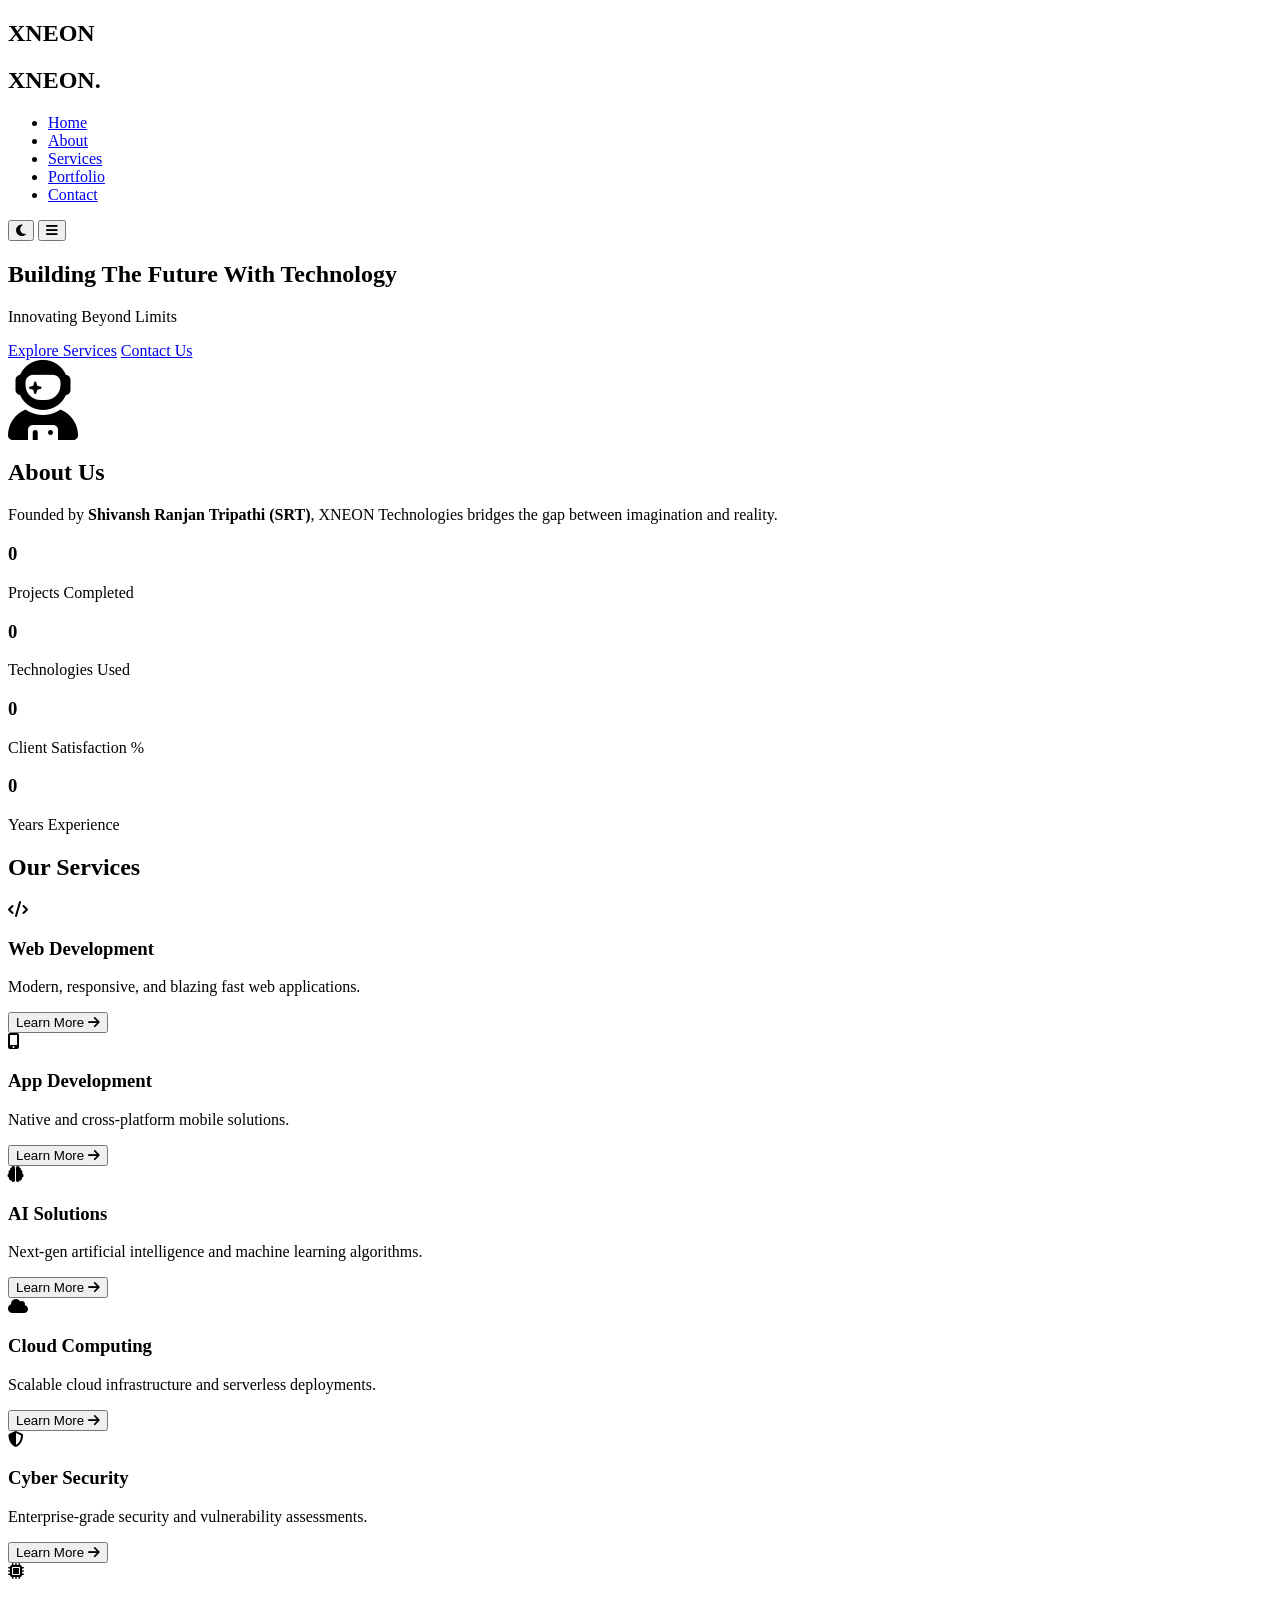
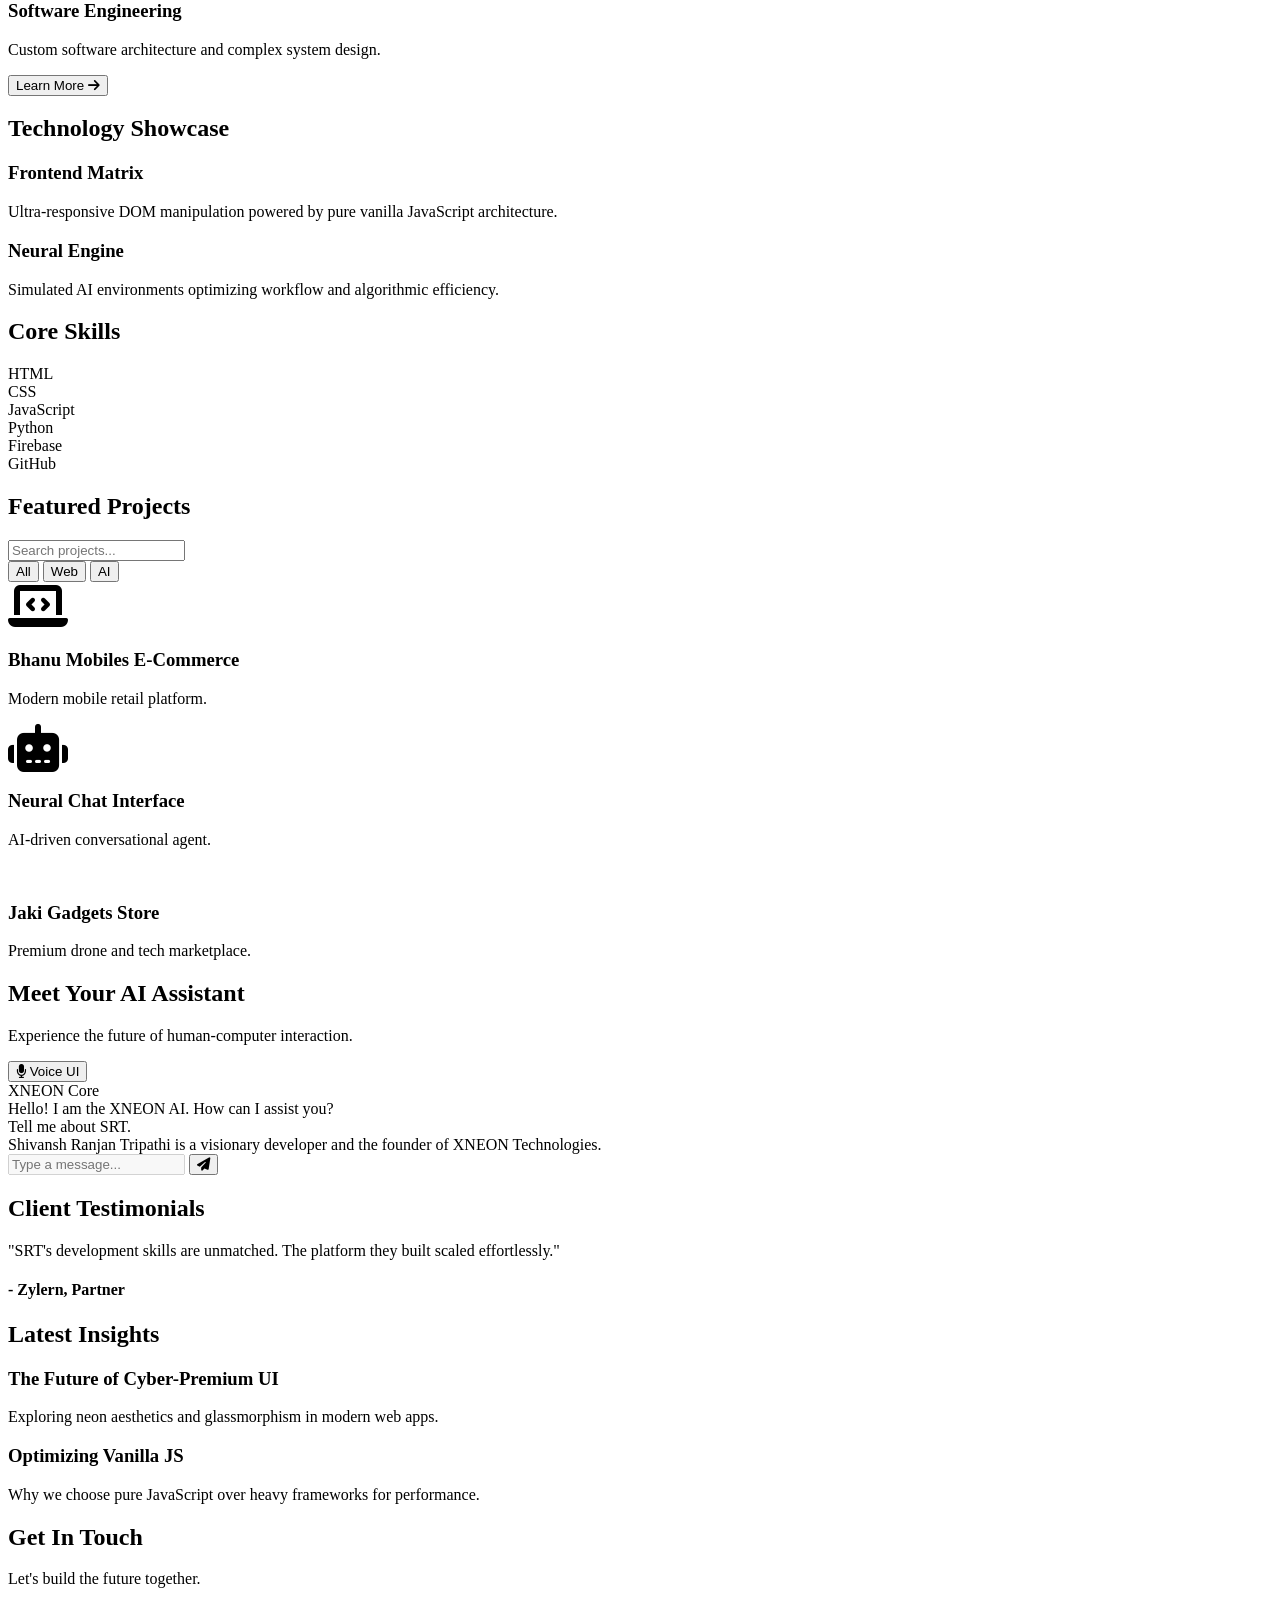
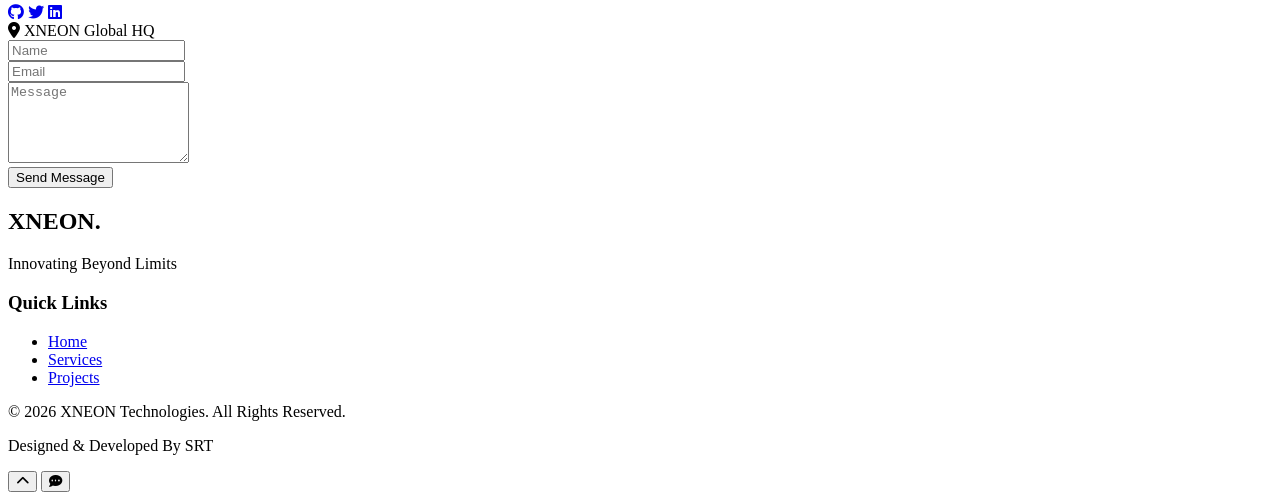
==== commit b1263321: "Update index.html" ====
--- a/index.html
+++ b/index.html
@@ -1,480 +1,352 @@
 <!DOCTYPE html>
-<html lang="en">
+<html lang="en" data-theme="dark">
 <head>
-  <meta charset="UTF-8" />
-  <meta name="viewport" content="width=device-width, initial-scale=1.0"/>
-  <title>ShivanshRT | Official Website</title>
-
-  <meta name="description" content="Official website of ShivanshRT - Tech, AI, Drones, Future Concepts and Xneon Projects">
-
-  <style>
-
-    *{
-      margin:0;
-      padding:0;
-      box-sizing:border-box;
-      font-family:Arial, sans-serif;
-      scroll-behavior:smooth;
-    }
-
-    body{
-      background:#050505;
-      color:white;
-      overflow-x:hidden;
-    }
-
-    body::before{
-      content:"";
-      position:fixed;
-      width:100%;
-      height:100%;
-      background:
-      radial-gradient(circle at top right,#00ffae22,transparent 30%),
-      radial-gradient(circle at bottom left,#0066ff22,transparent 30%);
-      z-index:-1;
-    }
-
-    header{
-      width:100%;
-      padding:20px 8%;
-      display:flex;
-      justify-content:space-between;
-      align-items:center;
-      position:fixed;
-      top:0;
-      background:rgba(0,0,0,0.5);
-      backdrop-filter:blur(10px);
-      z-index:999;
-      border-bottom:1px solid rgba(255,255,255,0.08);
-    }
-
-    .logo{
-      font-size:32px;
-      font-weight:bold;
-      color:#00ffae;
-    }
-
-    nav a{
-      color:white;
-      text-decoration:none;
-      margin-left:25px;
-      transition:0.3s;
-      font-weight:bold;
-    }
-
-    nav a:hover{
-      color:#00ffae;
-    }
-
-    .hero{
-      min-height:100vh;
-      display:flex;
-      justify-content:center;
-      align-items:center;
-      text-align:center;
-      padding:120px 8%;
-    }
-
-    .hero-content h1{
-      font-size:70px;
-      color:#00ffae;
-      margin-bottom:20px;
-      text-shadow:0 0 25px #00ffae55;
-    }
-
-    .hero-content p{
-      max-width:900px;
-      margin:auto;
-      color:#d0d0d0;
-      line-height:1.9;
-      font-size:20px;
-    }
-
-    .buttons{
-      margin-top:35px;
-    }
-
-    .btn{
-      display:inline-block;
-      padding:15px 32px;
-      margin:10px;
-      background:#00ffae;
-      color:black;
-      text-decoration:none;
-      border-radius:14px;
-      font-weight:bold;
-      transition:0.3s;
-      box-shadow:0 0 20px #00ffae44;
-    }
-
-    .btn:hover{
-      transform:translateY(-4px) scale(1.04);
-      background:white;
-    }
-
-    section{
-      padding:90px 8%;
-    }
-
-    .section-title{
-      text-align:center;
-      font-size:42px;
-      color:#00ffae;
-      margin-bottom:45px;
-    }
-
-    .card{
-      background:rgba(255,255,255,0.04);
-      border:1px solid rgba(255,255,255,0.08);
-      border-radius:28px;
-      padding:30px;
-      backdrop-filter:blur(10px);
-      box-shadow:0 0 25px rgba(0,255,174,0.08);
-    }
-
-    #latest-video iframe{
-      width:100%;
-      height:550px;
-      border:none;
-      border-radius:20px;
-      margin-bottom:25px;
-    }
-
-    #latest-video h2{
-      color:#00ffae;
-      margin-bottom:12px;
-    }
-
-    #latest-video p{
-      color:#cfcfcf;
-      line-height:1.8;
-    }
-
-    .about-text{
-      text-align:center;
-      max-width:1000px;
-      margin:auto;
-      line-height:1.9;
-      color:#d4d4d4;
-      font-size:19px;
-    }
-
-    .xneon{
-      text-align:center;
-    }
-
-    .xneon p{
-      max-width:900px;
-      margin:20px auto;
-      color:#d0d0d0;
-      line-height:1.8;
-      font-size:18px;
-    }
-
-    .socials{
-      display:flex;
-      justify-content:center;
-      gap:20px;
-      margin-top:30px;
-      flex-wrap:wrap;
-    }
-
-    .socials a{
-      padding:14px 25px;
-      background:#111;
-      border:1px solid rgba(255,255,255,0.08);
-      border-radius:14px;
-      color:white;
-      text-decoration:none;
-      transition:0.3s;
-    }
-
-    .socials a:hover{
-      background:#00ffae;
-      color:black;
-    }
-
-    footer{
-      padding:35px;
-      text-align:center;
-      background:#080808;
-      color:#8a8a8a;
-      border-top:1px solid rgba(255,255,255,0.08);
-    }
-
-    .loader{
-      position:fixed;
-      width:100%;
-      height:100%;
-      background:black;
-      display:flex;
-      justify-content:center;
-      align-items:center;
-      z-index:99999;
-      font-size:30px;
-      color:#00ffae;
-      transition:1s;
-    }
-
-    @media(max-width:768px){
-
-      .hero-content h1{
-        font-size:42px;
-      }
-
-      .hero-content p{
-        font-size:16px;
-      }
-
-      nav{
-        display:none;
-      }
-
-      #latest-video iframe{
-        height:250px;
-      }
-
-    }
-
-  </style>
+    <meta charset="UTF-8">
+    <meta name="viewport" content="width=device-width, initial-scale=1.0">
+    <title>XNEON Technologies | Building The Future</title>
+    <!-- FontAwesome for Icons -->
+    <link rel="stylesheet" href="https://cdnjs.cloudflare.com/ajax/libs/font-awesome/6.4.0/css/all.min.css">
+    <link rel="stylesheet" href="style.css">
 </head>
-
 <body>
-
-  <div class="loader" id="loader">
-    Loading ShivanshRT...
-  </div>
-
-  <header>
-
-    <div class="logo">ShivanshRT</div>
-
-    <nav>
-      <a href="#latest">Latest Video</a>
-      <a href="#about">About</a>
-      <a href="#xneon">Xneon</a>
-      <a href="https://youtube.com/@ShivanshRT" target="_blank">YouTube</a>
+    <!-- Custom Cursor -->
+    <div class="cursor-dot"></div>
+    <div class="cursor-outline"></div>
+
+    <!-- Loading Screen -->
+    <div id="loader">
+        <div class="spinner"></div>
+        <h2>XNEON</h2>
+    </div>
+
+    <!-- Scroll Progress Indicator -->
+    <div class="scroll-progress" id="scroll-progress"></div>
+
+    <!-- Notification System -->
+    <div id="notification-container"></div>
+
+    <!-- Navigation Bar -->
+    <nav id="navbar" class="glass-nav">
+        <div class="nav-container">
+            <h1 class="logo" id="brand-logo">XNEON<span class="accent">.</span></h1>
+            <ul class="nav-links">
+                <li><a href="#home">Home</a></li>
+                <li><a href="#about">About</a></li>
+                <li><a href="#services">Services</a></li>
+                <li><a href="#portfolio">Portfolio</a></li>
+                <li><a href="#contact">Contact</a></li>
+            </ul>
+            <div class="nav-actions">
+                <button id="theme-toggle"><i class="fas fa-moon"></i></button>
+                <button class="mobile-menu-btn"><i class="fas fa-bars"></i></button>
+            </div>
+        </div>
     </nav>
 
-  </header>
-
-  <section class="hero">
-
-    <div class="hero-content">
-
-      <h1>ShivanshRT 🚀</h1>
-
-      <p>
-        Welcome to the official futuristic website of ShivanshRT.
-        Explore technology, AI, drones, innovation, experiments,
-        futuristic ideas and next-generation digital concepts.
-      </p>
-
-      <div class="buttons">
-
-        <a class="btn"
-        href="https://youtube.com/@ShivanshRT"
-        target="_blank">
-        Subscribe Channel
-        </a>
-
-        <a class="btn"
-        href="https://xneon.store"
-        target="_blank">
-        Visit XNEON Technologies's Site
-        </a>
-        
-        <a class="btn"
-        href=https://github.io/shivanshrt.com/support.html
-        target="_blank">
-        Support us
-        </a>
-
-      </div>
-
-    </div>
-
-  </section>
-
-  <section id="latest">
-
-    <h2 class="section-title">
-      Latest Upload 🎬
-    </h2>
-
-    <div class="card">
-
-      <div id="latest-video">
-        <p>Loading latest video...</p>
-      </div>
-
-    </div>
-
-  </section>
-
-  <section id="about">
-
-    <h2 class="section-title">
-      About ShivanshRT
-    </h2>
-
-    <div class="card">
-
-      <div class="about-text">
-
-        ShivanshRT is focused on futuristic technology,
-        drones, AI systems, innovation, creative experiments
-        and powerful digital ideas.
-
-        This platform shares next-generation concepts,
-        projects, experiments and technology-focused content
-        designed to inspire future creators and innovators.
-
-      </div>
-
-    </div>
-
-  </section>
-
-  <section id="xneon">
-
-    <h2 class="section-title">
-      Xneon ⚡
-    </h2>
-
-    <div class="card xneon">
-
-      <h2 style="color:#00ffae;">
-        Xneon Brand
-      </h2>
-
-      <p>
-        Xneon is a futuristic digital ecosystem focused on innovation,
-        smart solutions, technology products and next-generation experiences.
-      </p>
-
-      <a class="btn"
-      href="https://xneon.store"
-      target="_blank">
-      Visit Xneon.Store
-      </a>
-
-    </div>
-
-  </section>
-
-  <section>
-
-    <h2 class="section-title">
-      Connect With Me 🌐
-    </h2>
-
-    <div class="socials">
-
-      <a href="https://youtube.com/@ShivanshRT" target="_blank">
-        YouTube
-      </a>
-
-      <a href="https://instagram.com/shivanshranjantripathi" target="_blank">
-        Instagram
-      </a>
-
-      <a href="https://xneon.store" target="_blank">
-        Xneon.Store
-      </a>
-
-    </div>
-
-  </section>
-
-  <footer>
-    © 2026 ShivanshRT • Powered by Xneon
-  </footer>
-
-  <script>
-
-    window.onload = () => {
-
-      setTimeout(() => {
-
-        document.getElementById("loader").style.opacity = "0";
-
-        setTimeout(() => {
-          document.getElementById("loader").style.display = "none";
-        },1000);
-
-      },1200);
-
-    }
-
-    async function loadLatestVideo() {
-
-      try{
-
-        // CHANNEL ID
-        const rssUrl =
-        "https://www.youtube.com/feeds/videos.xml?channel_id=UCWz2mWlEXAMPLE";
-
-        const response = await fetch(rssUrl);
-
-        const text = await response.text();
-
-        const parser = new DOMParser();
-
-        const xml =
-        parser.parseFromString(text,"text/xml");
-
-        const entry = xml.querySelector("entry");
-
-        const videoId =
-        entry.getElementsByTagName("yt:videoId")[0]
-        .textContent;
-
-        const title =
-        entry.getElementsByTagName("title")[0]
-        .textContent;
-
-        const published =
-        entry.getElementsByTagName("published")[0]
-        .textContent;
-
-        document.getElementById("latest-video")
-        .innerHTML = `
-
-          <iframe
-          src="https://www.youtube.com/embed/${videoId}"
-          allowfullscreen>
-          </iframe>
-
-          <h2>${title}</h2>
-
-          <p>
-          Latest upload from ShivanshRT.<br><br>
-
-          Published:
-          ${new Date(published).toDateString()}
-          </p>
-
-        `;
-
-      }
-
-      catch(error){
-
-        document.getElementById("latest-video")
-        .innerHTML = `
-        <p>
-        Unable to load latest video right now.
-        </p>
-        `;
-
-      }
-
-    }
-
-    loadLatestVideo();
-
-  </script>
-
+    <!-- Hero Section -->
+    <section id="home" class="hero section-reveal">
+        <div class="gradient-mesh"></div>
+        <div class="hero-content glass-panel">
+            <h1 class="hero-title">Building The Future With <span class="text-gradient">Technology</span></h1>
+            <p class="hero-subtitle">Innovating Beyond Limits</p>
+            <div class="hero-cta">
+                <a href="#services" class="btn btn-primary">Explore Services</a>
+                <a href="#contact" class="btn btn-outline">Contact Us</a>
+            </div>
+        </div>
+    </section>
+
+    <!-- About Section -->
+    <section id="about" class="section section-reveal">
+        <div class="container auto-grid">
+            <div class="about-image-wrapper">
+                <div class="founder-image-placeholder glass-panel">
+                    <i class="fas fa-user-astronaut fa-5x"></i>
+                </div>
+            </div>
+            <div class="about-content">
+                <h2>About <span class="text-gradient">Us</span></h2>
+                <p>Founded by <strong>Shivansh Ranjan Tripathi (SRT)</strong>, XNEON Technologies bridges the gap between imagination and reality.</p>
+                
+                <div class="stats-grid">
+                    <div class="stat-box glass-panel">
+                        <h3 class="counter" data-target="150">0</h3>
+                        <p>Projects Completed</p>
+                    </div>
+                    <div class="stat-box glass-panel">
+                        <h3 class="counter" data-target="45">0</h3>
+                        <p>Technologies Used</p>
+                    </div>
+                    <div class="stat-box glass-panel">
+                        <h3 class="counter" data-target="99">0</h3>
+                        <p>Client Satisfaction %</p>
+                    </div>
+                    <div class="stat-box glass-panel">
+                        <h3 class="counter" data-target="10">0</h3>
+                        <p>Years Experience</p>
+                    </div>
+                </div>
+            </div>
+        </div>
+    </section>
+
+    <!-- Services Section -->
+    <section id="services" class="section bg-alt section-reveal">
+        <div class="container">
+            <div class="section-header">
+                <h2>Our <span class="text-gradient">Services</span></h2>
+            </div>
+            <div class="services-grid auto-grid">
+                <!-- Service Cards -->
+                <div class="service-card glass-panel tilt-card">
+                    <i class="fas fa-code"></i>
+                    <h3>Web Development</h3>
+                    <p>Modern, responsive, and blazing fast web applications.</p>
+                    <button class="btn btn-text">Learn More <i class="fas fa-arrow-right"></i></button>
+                </div>
+                <div class="service-card glass-panel tilt-card">
+                    <i class="fas fa-mobile-alt"></i>
+                    <h3>App Development</h3>
+                    <p>Native and cross-platform mobile solutions.</p>
+                    <button class="btn btn-text">Learn More <i class="fas fa-arrow-right"></i></button>
+                </div>
+                <div class="service-card glass-panel tilt-card">
+                    <i class="fas fa-brain"></i>
+                    <h3>AI Solutions</h3>
+                    <p>Next-gen artificial intelligence and machine learning algorithms.</p>
+                    <button class="btn btn-text">Learn More <i class="fas fa-arrow-right"></i></button>
+                </div>
+                <div class="service-card glass-panel tilt-card">
+                    <i class="fas fa-cloud"></i>
+                    <h3>Cloud Computing</h3>
+                    <p>Scalable cloud infrastructure and serverless deployments.</p>
+                    <button class="btn btn-text">Learn More <i class="fas fa-arrow-right"></i></button>
+                </div>
+                <div class="service-card glass-panel tilt-card">
+                    <i class="fas fa-shield-alt"></i>
+                    <h3>Cyber Security</h3>
+                    <p>Enterprise-grade security and vulnerability assessments.</p>
+                    <button class="btn btn-text">Learn More <i class="fas fa-arrow-right"></i></button>
+                </div>
+                <div class="service-card glass-panel tilt-card">
+                    <i class="fas fa-microchip"></i>
+                    <h3>Software Engineering</h3>
+                    <p>Custom software architecture and complex system design.</p>
+                    <button class="btn btn-text">Learn More <i class="fas fa-arrow-right"></i></button>
+                </div>
+            </div>
+        </div>
+    </section>
+
+    <!-- Interactive Technology Showcase -->
+    <section class="section section-reveal">
+        <div class="container">
+            <div class="section-header">
+                <h2>Technology <span class="text-gradient">Showcase</span></h2>
+            </div>
+            <div class="tech-showcase">
+                <div class="tech-card glass-panel 3d-effect">
+                    <h3>Frontend Matrix</h3>
+                    <p>Ultra-responsive DOM manipulation powered by pure vanilla JavaScript architecture.</p>
+                </div>
+                <div class="tech-card glass-panel 3d-effect">
+                    <h3>Neural Engine</h3>
+                    <p>Simulated AI environments optimizing workflow and algorithmic efficiency.</p>
+                </div>
+            </div>
+        </div>
+    </section>
+
+    <!-- Skills Section -->
+    <section class="section bg-alt section-reveal">
+        <div class="container">
+            <div class="section-header">
+                <h2>Core <span class="text-gradient">Skills</span></h2>
+            </div>
+            <div class="skills-container glass-panel">
+                <div class="skill-bar">
+                    <span class="skill-title">HTML</span>
+                    <div class="progress-wrapper"><div class="progress" data-width="95%"></div></div>
+                </div>
+                <div class="skill-bar">
+                    <span class="skill-title">CSS</span>
+                    <div class="progress-wrapper"><div class="progress" data-width="90%"></div></div>
+                </div>
+                <div class="skill-bar">
+                    <span class="skill-title">JavaScript</span>
+                    <div class="progress-wrapper"><div class="progress" data-width="92%"></div></div>
+                </div>
+                <div class="skill-bar">
+                    <span class="skill-title">Python</span>
+                    <div class="progress-wrapper"><div class="progress" data-width="85%"></div></div>
+                </div>
+                <div class="skill-bar">
+                    <span class="skill-title">Firebase</span>
+                    <div class="progress-wrapper"><div class="progress" data-width="88%"></div></div>
+                </div>
+                <div class="skill-bar">
+                    <span class="skill-title">GitHub</span>
+                    <div class="progress-wrapper"><div class="progress" data-width="95%"></div></div>
+                </div>
+            </div>
+        </div>
+    </section>
+
+    <!-- Projects Portfolio -->
+    <section id="portfolio" class="section section-reveal">
+        <div class="container">
+            <div class="section-header">
+                <h2>Featured <span class="text-gradient">Projects</span></h2>
+            </div>
+            
+            <div class="portfolio-controls">
+                <input type="text" id="portfolio-search" placeholder="Search projects..." class="glass-input">
+                <div class="portfolio-filters">
+                    <button class="filter-btn active" data-filter="all">All</button>
+                    <button class="filter-btn" data-filter="web">Web</button>
+                    <button class="filter-btn" data-filter="ai">AI</button>
+                </div>
+            </div>
+
+            <div class="portfolio-gallery">
+                <div class="portfolio-item glass-panel" data-category="web">
+                    <div class="portfolio-img"><i class="fas fa-laptop-code fa-3x"></i></div>
+                    <h3>Bhanu Mobiles E-Commerce</h3>
+                    <p>Modern mobile retail platform.</p>
+                </div>
+                <div class="portfolio-item glass-panel" data-category="ai">
+                    <div class="portfolio-img"><i class="fas fa-robot fa-3x"></i></div>
+                    <h3>Neural Chat Interface</h3>
+                    <p>AI-driven conversational agent.</p>
+                </div>
+                <div class="portfolio-item glass-panel" data-category="web">
+                    <div class="portfolio-img"><i class="fas fa-drone fa-3x"></i></div>
+                    <h3>Jaki Gadgets Store</h3>
+                    <p>Premium drone and tech marketplace.</p>
+                </div>
+            </div>
+        </div>
+    </section>
+
+    <!-- AI Assistant Section -->
+    <section class="section bg-alt section-reveal">
+        <div class="container">
+            <div class="ai-container auto-grid">
+                <div class="ai-info">
+                    <h2>Meet Your <span class="text-gradient">AI Assistant</span></h2>
+                    <p>Experience the future of human-computer interaction.</p>
+                    <button class="btn btn-outline"><i class="fas fa-microphone"></i> Voice UI</button>
+                </div>
+                <div class="ai-chat glass-panel">
+                    <div class="chat-header">XNEON Core </div>
+                    <div class="chat-messages">
+                        <div class="msg bot">Hello! I am the XNEON AI. How can I assist you?</div>
+                        <div class="msg user">Tell me about SRT.</div>
+                        <div class="msg bot typing-effect">Shivansh Ranjan Tripathi is a visionary developer and the founder of XNEON Technologies.</div>
+                    </div>
+                    <div class="chat-input">
+                        <input type="text" placeholder="Type a message..." disabled>
+                        <button><i class="fas fa-paper-plane"></i></button>
+                    </div>
+                </div>
+            </div>
+        </div>
+    </section>
+
+    <!-- Testimonials Section -->
+    <section class="section section-reveal">
+        <div class="container">
+            <div class="section-header">
+                <h2>Client <span class="text-gradient">Testimonials</span></h2>
+            </div>
+            <div class="testimonial-slider">
+                <div class="testimonial-card glass-panel active">
+                    <p>"SRT's development skills are unmatched. The platform they built scaled effortlessly."</p>
+                    <h4>- Zylern, Partner</h4>
+                </div>
+            </div>
+        </div>
+    </section>
+
+    <!-- Blog Section -->
+    <section class="section bg-alt section-reveal">
+        <div class="container">
+            <div class="section-header">
+                <h2>Latest <span class="text-gradient">Insights</span></h2>
+            </div>
+            <div class="blog-grid auto-grid">
+                <article class="blog-card glass-panel">
+                    <h3>The Future of Cyber-Premium UI</h3>
+                    <p>Exploring neon aesthetics and glassmorphism in modern web apps.</p>
+                </article>
+                <article class="blog-card glass-panel">
+                    <h3>Optimizing Vanilla JS</h3>
+                    <p>Why we choose pure JavaScript over heavy frameworks for performance.</p>
+                </article>
+            </div>
+        </div>
+    </section>
+
+    <!-- Contact Section -->
+    <section id="contact" class="section section-reveal">
+        <div class="container auto-grid">
+            <div class="contact-info glass-panel">
+                <h2>Get In <span class="text-gradient">Touch</span></h2>
+                <p>Let's build the future together.</p>
+                <div class="social-links">
+                    <a href="#"><i class="fab fa-github"></i></a>
+                    <a href="#"><i class="fab fa-twitter"></i></a>
+                    <a href="#"><i class="fab fa-linkedin"></i></a>
+                </div>
+                <div class="map-placeholder">
+                    <i class="fas fa-map-marker-alt"></i> XNEON Global HQ
+                </div>
+            </div>
+            <div class="contact-form glass-panel">
+                <form id="contactForm">
+                    <div class="input-group">
+                        <input type="text" id="name" required placeholder="Name">
+                    </div>
+                    <div class="input-group">
+                        <input type="email" id="email" required placeholder="Email">
+                    </div>
+                    <div class="input-group">
+                        <textarea id="message" required placeholder="Message" rows="5"></textarea>
+                    </div>
+                    <button type="submit" class="btn btn-primary w-100">Send Message</button>
+                </form>
+            </div>
+        </div>
+    </section>
+
+    <!-- Footer -->
+    <footer class="footer">
+        <div class="container">
+            <div class="footer-grid auto-grid">
+                <div class="footer-brand">
+                    <h2>XNEON<span class="accent">.</span></h2>
+                    <p>Innovating Beyond Limits</p>
+                </div>
+                <div class="footer-links">
+                    <h3>Quick Links</h3>
+                    <ul>
+                        <li><a href="#home">Home</a></li>
+                        <li><a href="#services">Services</a></li>
+                        <li><a href="#portfolio">Projects</a></li>
+                    </ul>
+                </div>
+            </div>
+            <div class="footer-bottom">
+                <p>&copy; 2026 XNEON Technologies. All Rights Reserved.</p>
+                <p class="watermark">Designed & Developed By SRT</p>
+            </div>
+        </div>
+    </footer>
+
+    <!-- Floating Actions -->
+    <button id="back-to-top" class="glass-btn"><i class="fas fa-chevron-up"></i></button>
+    <button id="fab" class="glass-btn"><i class="fas fa-comment-dots"></i></button>
+
+    <script src="script.js"></script>
 </body>
 </html>
